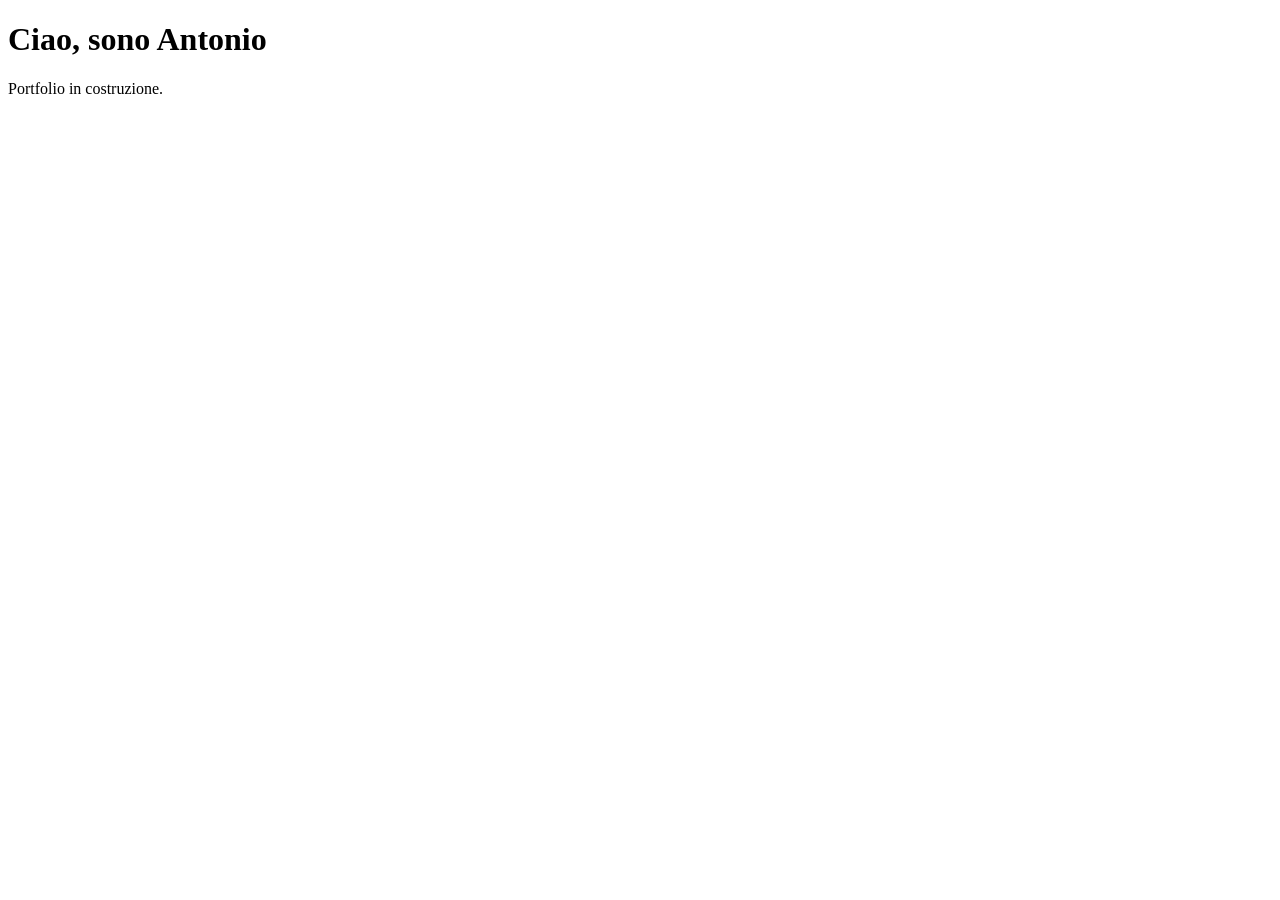
==== index.html @ 8fc2fd8d "Add initial HTML structure for portfolio page" ====
<!DOCTYPE html>
<html lang="it">
<head>
  <meta charset="UTF-8">
  <title>Antonio — Game Designer</title>
</head>
<body>
  <h1>Ciao, sono Antonio</h1>
  <p>Portfolio in costruzione.</p>
</body>
</html>
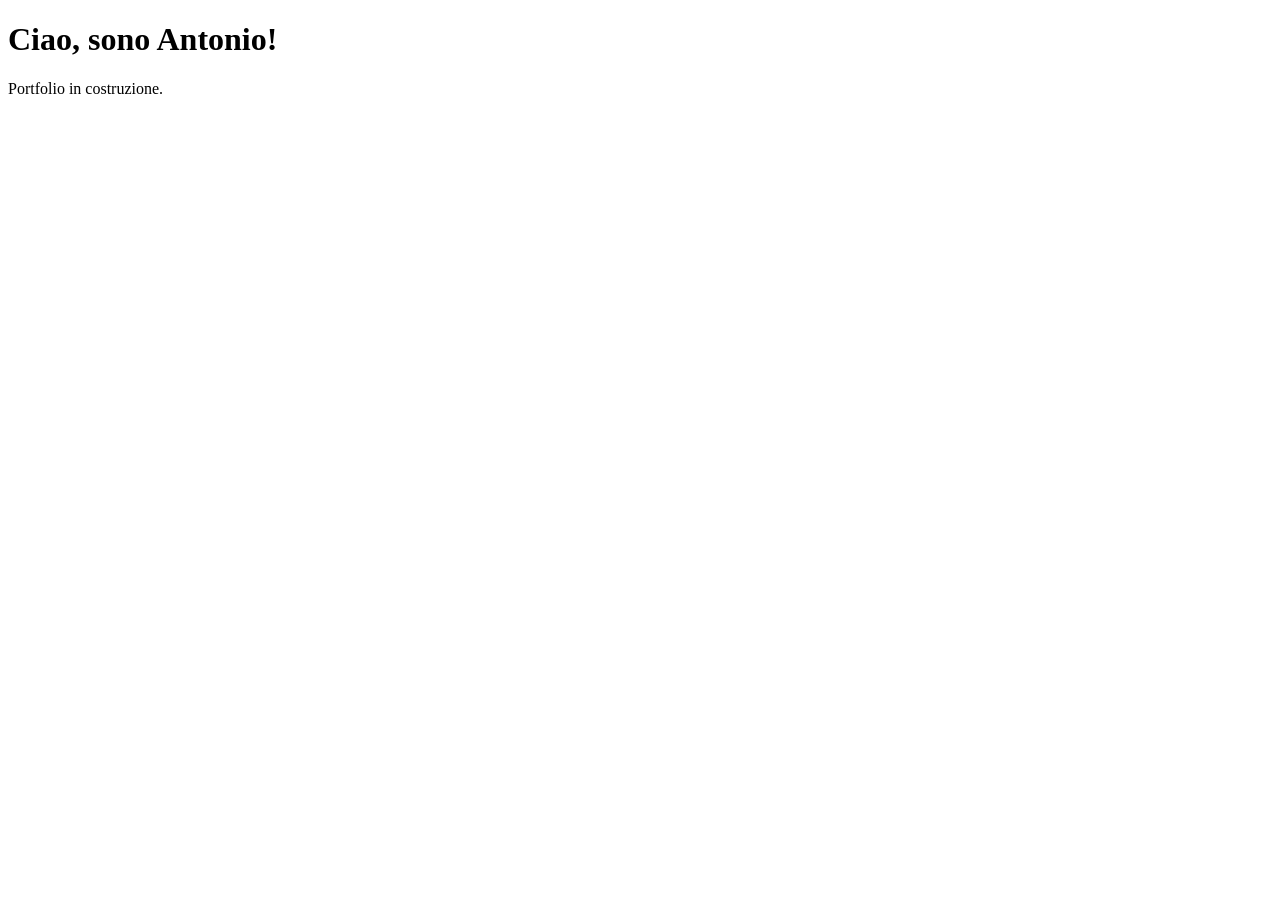
==== commit fa069949: "punto esclamativo" ====
--- a/index.html
+++ b/index.html
@@ -5,7 +5,7 @@
   <title>Antonio — Game Designer</title>
 </head>
 <body>
-  <h1>Ciao, sono Antonio</h1>
+  <h1>Ciao, sono Antonio!</h1>
   <p>Portfolio in costruzione.</p>
 </body>
 </html>
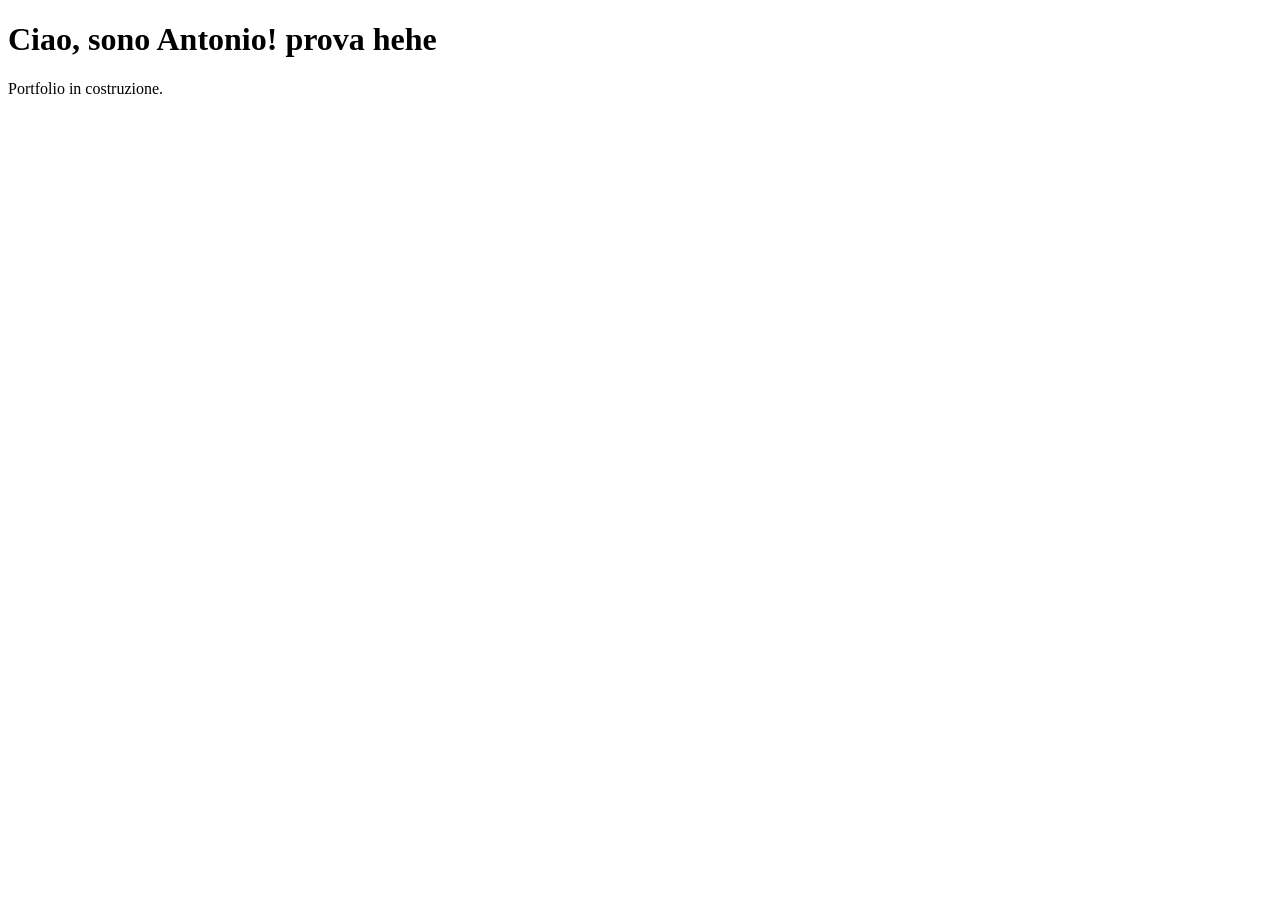
==== commit 56b56112: "prova" ====
--- a/index.html
+++ b/index.html
@@ -5,7 +5,7 @@
   <title>Antonio — Game Designer</title>
 </head>
 <body>
-  <h1>Ciao, sono Antonio!</h1>
+  <h1>Ciao, sono Antonio! prova hehe</h1>
   <p>Portfolio in costruzione.</p>
 </body>
 </html>
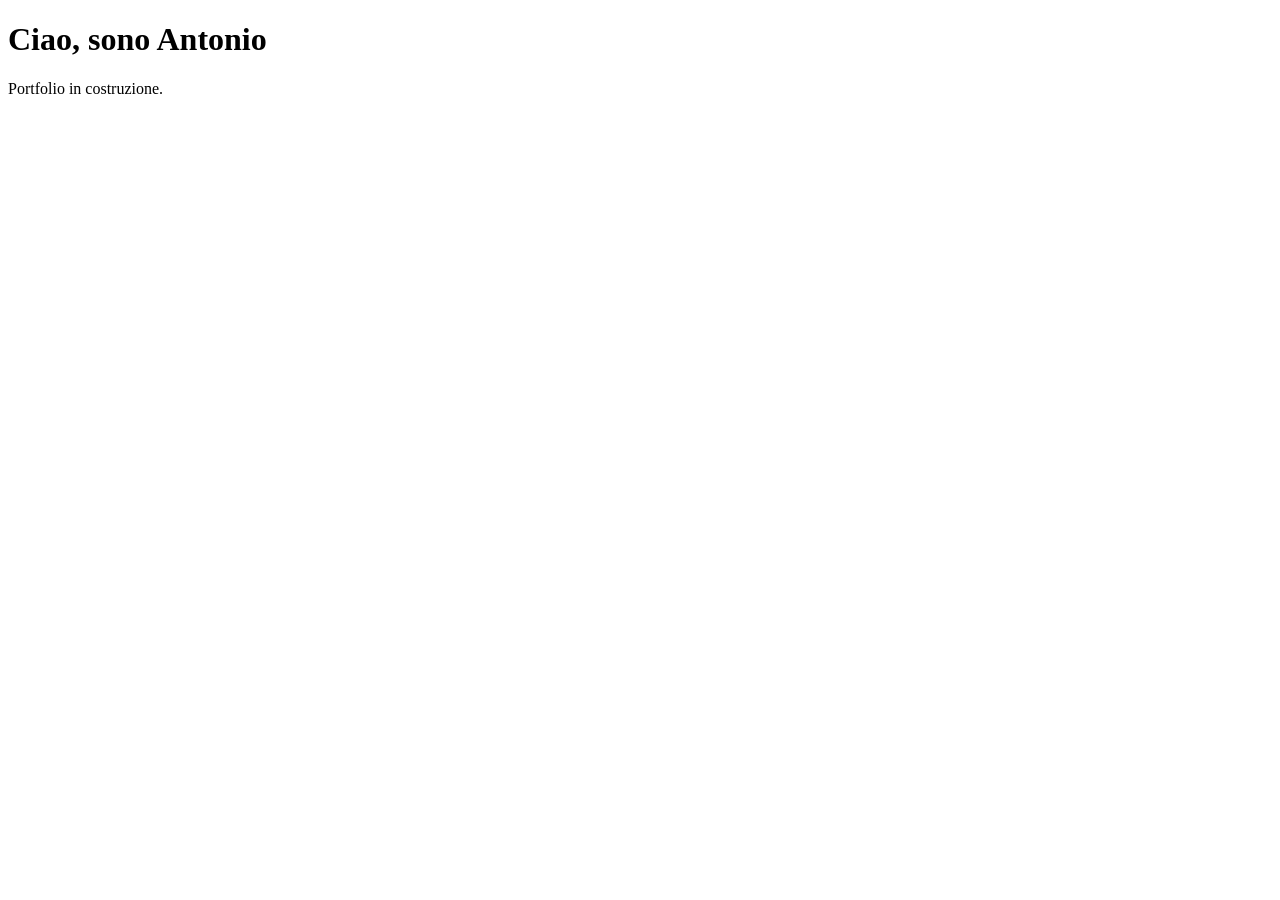
==== commit 71e9b49d: "ok" ====
--- a/index.html
+++ b/index.html
@@ -5,7 +5,7 @@
   <title>Antonio — Game Designer</title>
 </head>
 <body>
-  <h1>Ciao, sono Antonio! prova hehe</h1>
+  <h1>Ciao, sono Antonio</h1>
   <p>Portfolio in costruzione.</p>
 </body>
 </html>
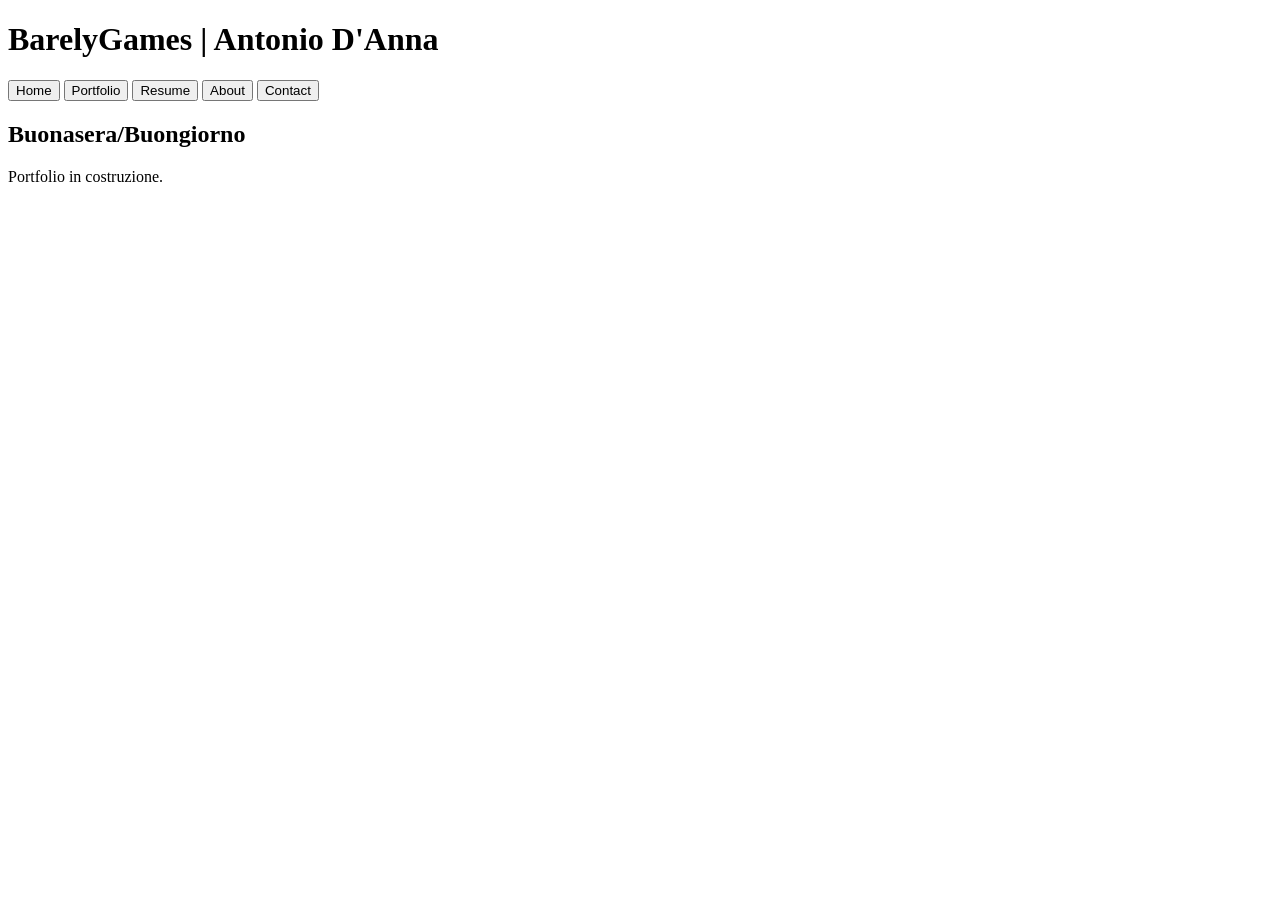
==== commit 853a3049: "second commit" ====
--- a/index.html
+++ b/index.html
@@ -2,10 +2,18 @@
 <html lang="it">
 <head>
   <meta charset="UTF-8">
-  <title>Antonio — Game Designer</title>
+  <title>BarelyGames Index</title>
 </head>
 <body>
-  <h1>Ciao, sono Antonio</h1>
+  <h1>BarelyGames | Antonio D'Anna</h1>
+  <button>Home</button>
+  <button>Portfolio</button>
+  <button>Resume</button>
+  <button>About</button>
+  <button>Contact</button> 
+  
+  <!-- messaggio benvenuto cambia in base all'ora del giorno -->
+  <h2>Buonasera/Buongiorno</h2>
   <p>Portfolio in costruzione.</p>
 </body>
 </html>
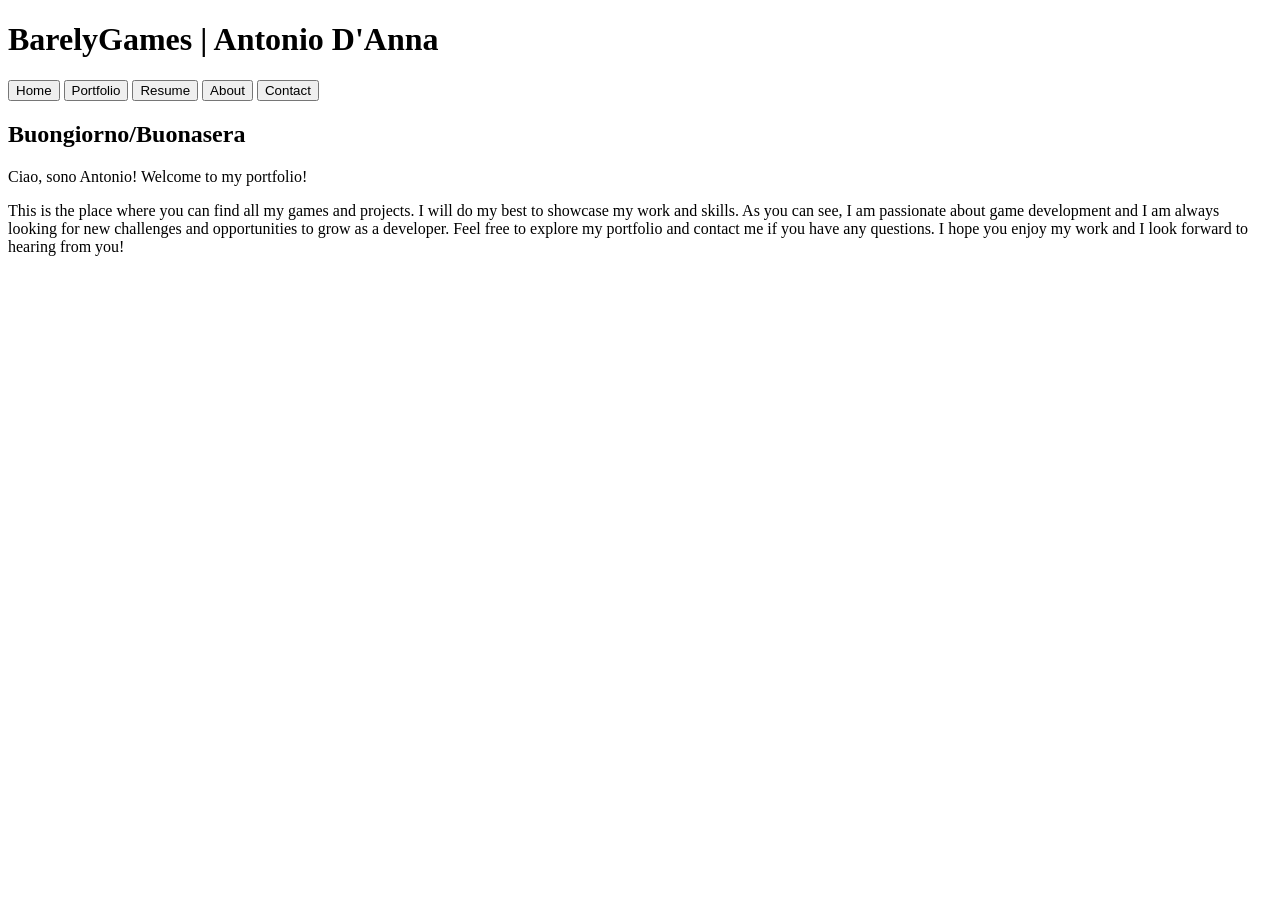
==== commit 35f78664: "go" ====
--- a/index.html
+++ b/index.html
@@ -4,16 +4,37 @@
   <meta charset="UTF-8">
   <title>BarelyGames Index</title>
 </head>
-<body>
+
   <h1>BarelyGames | Antonio D'Anna</h1>
-  <button>Home</button>
-  <button>Portfolio</button>
-  <button>Resume</button>
-  <button>About</button>
-  <button>Contact</button> 
-  
+
+  <a href="index.html"><button>Home</button></a>
+
+  <a href="portfolio.html"><button>Portfolio</button></a>
+
+  <a href="resume.html"><button>Resume</button></a>
+
+  <a href="about.html"><button>About</button></a>
+
+  <a href="contact.html"><button>Contact</button></a>
+
   <!-- messaggio benvenuto cambia in base all'ora del giorno -->
-  <h2>Buonasera/Buongiorno</h2>
-  <p>Portfolio in costruzione.</p>
+  <h2>Buongiorno/Buonasera</h2>
+
+  <body>
+
+    <div>
+
+  <p>Ciao, sono Antonio! Welcome to my portfolio!</p>
+
+  <p>
+    This is the place where you can find all my games and projects. I will do my best to showcase my work and skills.
+    As you can see, I am passionate about game development and I am always looking for new challenges and opportunities
+    to grow as a developer. Feel free to explore my portfolio and contact me if you have any questions.
+    I hope you enjoy my work and I look forward to hearing from you!
+  </p>
+
+</div>
+
 </body>
+
 </html>
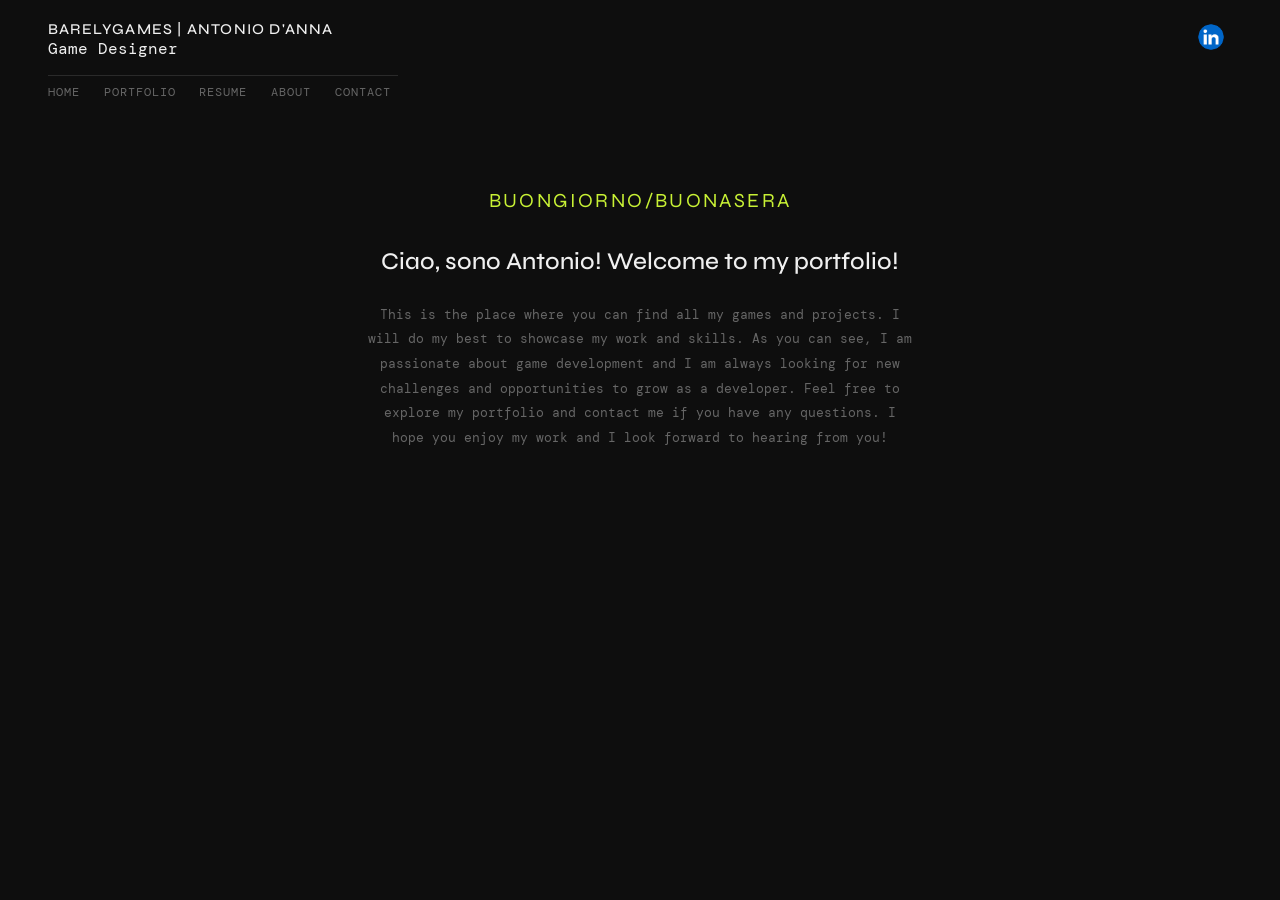
==== commit efeb96b1: "yes" ====
--- a/index.html
+++ b/index.html
@@ -1,39 +1,48 @@
 <!DOCTYPE html>
-<html lang="it">
+<html lang="en">
 <head>
+
   <meta charset="UTF-8">
-  <title>BarelyGames Index</title>
+  <title>BarelyGames</title>
+  <link rel="stylesheet" href="style.css">
+  <link rel="preconnect" href="https://fonts.googleapis.com">
+  <link href="https://fonts.googleapis.com/css2?family=Syne:wght@400;500;700&family=DM+Mono:wght@300;400&display=swap" rel="stylesheet">
 </head>
+<body>
 
-  <h1>BarelyGames | Antonio D'Anna</h1>
+ <header>
+  <div class="header-top">
+    <div class="header-left">
+      <h1>BarelyGames | Antonio D'Anna</h1>
+      <span>Game Designer</span>
+      
+    </div>
+    <div class="header-right">
+    <a href="https://www.linkedin.com/in/antonio-d-anna-802ba4179/" target="_blank">
+      <img src="assets/linkedinlogo.webp" alt="LinkedIn" width="42" height="42">
+    </a>
+  </div>
+    
+  </div>
+  <nav>
+    <a href="index.html">Home</a>
+    <a href="portfolio.html">Portfolio</a>
+    <a href="resume.html">Resume</a>
+    <a href="about.html">About</a>
+    <a href="contact.html">Contact</a>
+  </nav>
+</header>
 
-  <a href="index.html"><button>Home</button></a>
-
-  <a href="portfolio.html"><button>Portfolio</button></a>
-
-  <a href="resume.html"><button>Resume</button></a>
-
-  <a href="about.html"><button>About</button></a>
-
-  <a href="contact.html"><button>Contact</button></a>
-
-  <!-- messaggio benvenuto cambia in base all'ora del giorno -->
-  <h2>Buongiorno/Buonasera</h2>
-
-  <body>
-
+  <main>
+    <h2>Buongiorno/Buonasera</h2>
     <div>
-
-  <p>Ciao, sono Antonio! Welcome to my portfolio!</p>
-
-  <p>
-    This is the place where you can find all my games and projects. I will do my best to showcase my work and skills.
+      <p>Ciao, sono Antonio! Welcome to my portfolio!</p>
+      <p>This is the place where you can find all my games and projects. I will do my best to showcase my work and skills.
     As you can see, I am passionate about game development and I am always looking for new challenges and opportunities
     to grow as a developer. Feel free to explore my portfolio and contact me if you have any questions.
-    I hope you enjoy my work and I look forward to hearing from you!
-  </p>
-
-</div>
+    I hope you enjoy my work and I look forward to hearing from you!</p>
+    </div>
+  </main>
 
 </body>
 
--- a/style.css
+++ b/style.css
@@ -0,0 +1,106 @@
+ *, *::before, *::after { box-sizing: border-box; margin: 0; padding: 0; }
+ 
+    :root {
+      --bg: #0e0e0e;
+      --surface: #161616;
+      --border: #2a2a2a;
+      --accent: #c8f135;
+      --text: #f0f0f0;
+      --muted: #666;
+    }
+ 
+    body {
+      background: var(--bg);
+      color: var(--text);
+      font-family: 'DM Mono', monospace;
+      min-height: 100vh;
+    }
+ 
+    header {
+  padding: 16px 48px 0;
+  display: flex;
+  flex-direction: column;
+}
+.header-top {
+  display: flex;
+  justify-content: space-between;
+  align-items: center;
+  margin-bottom: 12px;
+}
+
+    
+ 
+    h1 {
+      font-family: 'Syne', sans-serif;
+      font-size: 15px;
+      font-weight: 500;
+      letter-spacing: 0.08em;
+      text-transform: uppercase;
+    }
+ 
+    nav {
+  display: flex;
+  gap: 24px;
+  border-top: 1px solid var(--border);
+  padding-top: 8px;
+  width: 350px;
+}
+ 
+    nav a {
+  text-decoration: none;
+  color: var(--muted);
+  font-size: 12px;
+  letter-spacing: 0.08em;
+  text-transform: uppercase;
+  padding-bottom: 8px;
+}
+ 
+    nav button {
+      background: transparent;
+      border: 1px solid var(--border);
+      color: var(--muted);
+      font-family: 'DM Mono', monospace;
+      font-size: 11px;
+      letter-spacing: 0.08em;
+      padding: 8px 16px;
+      cursor: pointer;
+      transition: border-color 0.15s, color 0.15s;
+    }
+ 
+    nav a:hover {
+  color: var(--accent);
+}
+ 
+    main {
+      padding: 80px 48px;
+  max-width: 640px;
+  text-align: center;
+  margin: 0 auto;
+    }
+ 
+    h2 {
+      font-family: 'Syne', sans-serif;
+      font-size: 20px;
+      font-weight: 400;
+      letter-spacing: 0.12em;
+      text-transform: uppercase;
+      color: var(--accent);
+      margin-bottom: 32px;
+    }
+ 
+    p {
+      font-size: 13px;
+      color: var(--muted);
+      line-height: 1.9;
+      margin-bottom: 16px;
+    }
+ 
+    p:first-of-type {
+      font-family: 'Syne', sans-serif;
+      font-size: 24px;
+      font-weight: 500;
+      color: var(--text);
+      line-height: 1.4;
+      margin-bottom: 24px;
+    }
+  
